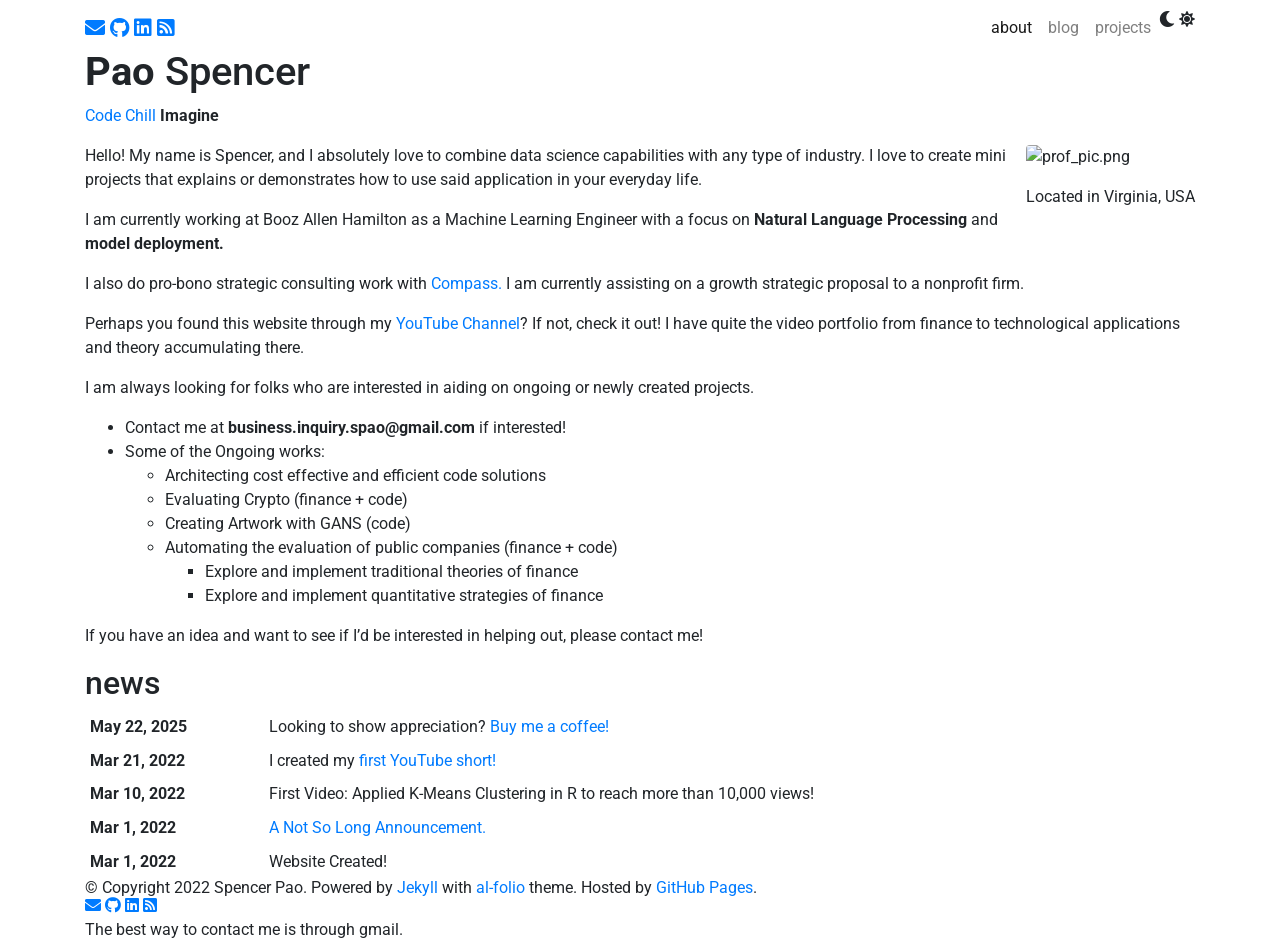
==== index.html @ 9c490099 "Update index.html" ====
<!DOCTYPE html>
<html lang="en">

  <!-- Head -->
  <head>    <!-- Metadata, OpenGraph and Schema.org -->
    

    <!-- Standard metadata -->
    <meta charset="utf-8">
    <meta name="viewport" content="width=device-width, initial-scale=1, shrink-to-fit=no">
    <meta http-equiv="X-UA-Compatible" content="IE=edge">
    <title>Spencer Pao</title>
    <meta name="author" content="Spencer Pao" />
    <meta name="description" content="A simple, whitespace theme for academics. Based on [*folio](https://github.com/bogoli/-folio) design.
" />
    <meta name="keywords" content="jekyll, jekyll-theme, academic-website, portfolio-website" />


    <!-- Bootstrap & MDB -->
    <link href="https://cdn.jsdelivr.net/npm/bootstrap@4.6.1/dist/css/bootstrap.min.css" rel="stylesheet" integrity="sha256-DF7Zhf293AJxJNTmh5zhoYYIMs2oXitRfBjY+9L//AY=" crossorigin="anonymous">
    <link rel="stylesheet" href="https://cdn.jsdelivr.net/npm/mdbootstrap@4.20.0/css/mdb.min.css" integrity="sha256-jpjYvU3G3N6nrrBwXJoVEYI/0zw8htfFnhT9ljN3JJw=" crossorigin="anonymous" />

    <!-- Fonts & Icons -->
    <link rel="stylesheet" href="https://cdn.jsdelivr.net/npm/@fortawesome/fontawesome-free@5.15.4/css/all.min.css" integrity="sha256-mUZM63G8m73Mcidfrv5E+Y61y7a12O5mW4ezU3bxqW4=" crossorigin="anonymous">
    <link rel="stylesheet" href="https://cdn.jsdelivr.net/npm/academicons@1.9.1/css/academicons.min.css" integrity="sha256-i1+4qU2G2860dGGIOJscdC30s9beBXjFfzjWLjBRsBg=" crossorigin="anonymous">
    <link rel="stylesheet" type="text/css" href="https://fonts.googleapis.com/css?family=Roboto:300,400,500,700|Roboto+Slab:100,300,400,500,700|Material+Icons">

    <!-- Code Syntax Highlighting -->
    <link rel="stylesheet" href="https://cdn.jsdelivr.net/gh/jwarby/jekyll-pygments-themes@master/github.css" media="none" id="highlight_theme_light" />

    <!-- Styles -->
    
    <link rel="shortcut icon" href="data:image/svg+xml,<svg xmlns=%22http://www.w3.org/2000/svg%22 viewBox=%220 0 100 100%22><text y=%22.9em%22 font-size=%2290%22>⚛️</text></svg>">
    
    <link rel="stylesheet" href="/assets/css/main.css">
    <link rel="canonical" href="https://spencerpao.github.io/">
    
    <!-- Dark Mode -->
    
    <link rel="stylesheet" href="https://cdn.jsdelivr.net/gh/jwarby/jekyll-pygments-themes@master/native.css" media="none" id="highlight_theme_dark" />

    <script src="/assets/js/theme.js"></script>
    <script src="/assets/js/dark_mode.js"></script>
    

  </head>

  <!-- Body -->
  <body class="fixed-top-nav ">

    <!-- Header -->
    <header>

      <!-- Nav Bar -->
      <nav id="navbar" class="navbar navbar-light navbar-expand-sm fixed-top">
        <div class="container">
          <!-- Social Icons -->
          <div class="navbar-brand social">
            <a href="mailto:%62%75%73%69%6E%65%73%73.%69%6E%71%75%69%72%79.%73%70%61%6F@%67%6D%61%69%6C.%63%6F%6D" title="email"><i class="fas fa-envelope"></i></a>
            <a href="https://github.com/SpencerPao" title="GitHub" target="_blank" rel="noopener noreferrer"><i class="fab fa-github"></i></a>
            <a href="https://www.linkedin.com/in/spencerpao" title="LinkedIn" target="_blank" rel="noopener noreferrer"><i class="fab fa-linkedin"></i></a>
            <a href="https://spencerpao.github.io/feed.xml" title="RSS Feed"><i class="fas fa-rss-square"></i></a>
            
          </div>
          
          <!-- Navbar Toggle -->
          <button class="navbar-toggler collapsed ml-auto" type="button" data-toggle="collapse" data-target="#navbarNav" aria-controls="navbarNav" aria-expanded="false" aria-label="Toggle navigation">
            <span class="sr-only">Toggle navigation</span>
            <span class="icon-bar top-bar"></span>
            <span class="icon-bar middle-bar"></span>
            <span class="icon-bar bottom-bar"></span>
          </button>

          <div class="collapse navbar-collapse text-right" id="navbarNav">
            <ul class="navbar-nav ml-auto flex-nowrap">

              <!-- About -->
              <li class="nav-item active">
                <a class="nav-link" href="/">about<span class="sr-only">(current)</span></a>
              </li>
              
              <!-- Blog -->
              <li class="nav-item ">
                <a class="nav-link" href="/blog/">blog</a>
              </li>

              <!-- Other pages -->
              <li class="nav-item ">
                <a class="nav-link" href="/projects/">projects</a>
              </li>

              <!-- Toogle theme mode -->
              <div class="toggle-container">
                <a id="light-toggle">
                  <i class="fas fa-moon"></i>
                  <i class="fas fa-sun"></i>
                </a>
              </div>
            </ul>
          </div>
        </div>
      </nav>
    </header>

    <!-- Content -->
    <div class="container mt-5">
      <!-- about.html -->
      <div class="post">
        <header class="post-header">
          <h1 class="post-title">
           <span class="font-weight-bold">Pao</span> Spencer
          </h1>
          <p class="desc"><a href="https://github.com/SpencerPao" target="_blank" rel="noopener noreferrer">Code</a> <a href="https://www.youtube.com/c/SpencerPaoHere" target="_blank" rel="noopener noreferrer">Chill</a> <b> Imagine </b></p>
        </header>

        <article>
          <div class="profile float-right">
<figure>

  <picture>
    <!-- <source media="(max-width: 480px)" srcset="/assets/img/prof_pic-480.webp" />
    <source media="(max-width: 800px)" srcset="/assets/img/prof_pic-800.webp" />
    <source media="(max-width: 1400px)" srcset="/assets/img/prof_pic-1400.webp" />
    -->

    <!-- Fallback to the original file -->
    <img class="img-fluid z-dept-1 rounded" src="/assets/img/prof_pic.png" alt="prof_pic.png">

  </picture>

</figure>

            <div class="address">
              <p>Located in Virginia, USA</p>

            </div>
          </div>

          <div class="clearfix">
            <p>Hello! My name is Spencer, and I absolutely love to combine data science capabilities with any type of industry. I love to create mini projects that explains or demonstrates how to use said application in your everyday life.</p>

<p>I am currently working at Booz Allen Hamilton as a Machine Learning Engineer with a focus on <b>Natural Language Processing </b> and <b>model deployment.</b></p>

<p>I also do pro-bono strategic consulting work with <a href="https://compassprobono.org/" target="_blank" rel="noopener noreferrer">Compass.</a> I am currently assisting on a growth strategic proposal to a nonprofit firm.</p>

<p>Perhaps you found this website through my <a href="https://www.youtube.com/c/SpencerPaoHere/" target="_blank" rel="noopener noreferrer">YouTube Channel</a>? If not, check it out! I have quite the video portfolio from finance to technological applications and theory accumulating there.</p>

<p>I am always looking for folks who are interested in aiding on ongoing or newly created projects.</p>
<ul>
  <li>Contact me at <b>business.inquiry.spao@gmail.com</b> if interested!</li>
  <li>Some of the Ongoing works:
    <ul>
      <li>Architecting cost effective and efficient code solutions</li>
      <li>Evaluating Crypto (finance + code)</li>
      <li>Creating Artwork with GANS (code)</li>
      <li>Automating the evaluation of public companies (finance + code)
        <ul>
          <li>Explore and implement traditional theories of finance</li>
          <li>Explore and implement quantitative strategies of finance</li>
        </ul>
      </li>
    </ul>
  </li>
</ul>

<p>If you have an idea and want to see if I’d be interested in helping out, please contact me!</p>

          </div>

          <!-- News -->          
          <div class="news">
            <h2>news</h2>
            <div class="table-responsive">
              <table class="table table-sm table-borderless"> 
                <tr>
                  <th scope="row">May 22, 2025</th>
                  <td>
                    Looking to show appreciation? <a href="https://ko-fi.com/spencerpao" target="_blank" rel="noopener noreferrer">Buy me a coffee!</a>
 
                  </td>
                </tr> 
                <tr>
                  <th scope="row">Mar 21, 2022</th>
                  <td>
                    I created my <a href="https://youtu.be/-UJJm_VMSdU" target="_blank" rel="noopener noreferrer">first YouTube short!</a>
 
                  </td>
                </tr> 
                <tr>
                  <th scope="row">Mar 10, 2022</th>
                  <td>
                    First Video: Applied K-Means Clustering in R to reach more than 10,000 views!
 
                  </td>
                </tr> 
                <tr>
                  <th scope="row">Mar 1, 2022</th>
                  <td>
                    <a class="news-title" href="/news/announcement_2/">A Not So Long Announcement.</a> 
                  </td>
                </tr> 
                <tr>
                  <th scope="row">Mar 1, 2022</th>
                  <td>
                    Website Created!
 
                  </td>
                </tr> 
              </table>
            </div> 
          </div>

          
          <!-- Social -->
          <div class="social">
            <div class="contact-icons">
            <a href="mailto:%62%75%73%69%6E%65%73%73.%69%6E%71%75%69%72%79.%73%70%61%6F@%67%6D%61%69%6C.%63%6F%6D" title="email"><i class="fas fa-envelope"></i></a>
            <a href="https://github.com/SpencerPao" title="GitHub" target="_blank" rel="noopener noreferrer"><i class="fab fa-github"></i></a>
            <a href="https://www.linkedin.com/in/spencerpao" title="LinkedIn" target="_blank" rel="noopener noreferrer"><i class="fab fa-linkedin"></i></a>
            <a href="https://spencerpao.github.io/feed.xml" title="RSS Feed"><i class="fas fa-rss-square"></i></a>
            
            </div>

            <div class="contact-note">
              The best way to contact me is through gmail.

            </div>
            
          </div>
        </article>

</div>

    </div>

    <!-- Footer -->    
    <footer class="fixed-bottom">
      <div class="container mt-0">
        © Copyright 2022 Spencer  Pao. Powered by <a href="https://jekyllrb.com/" target="_blank" rel="noopener noreferrer">Jekyll</a> with <a href="https://github.com/alshedivat/al-folio" target="_blank" rel="noopener noreferrer">al-folio</a> theme. Hosted by <a href="https://pages.github.com/" target="_blank" rel="noopener noreferrer">GitHub Pages</a>.

      </div>
    </footer>

    <!-- JavaScripts -->
    <!-- jQuery -->
  <script src="https://cdn.jsdelivr.net/npm/jquery@3.6.0/dist/jquery.min.js" integrity="sha256-/xUj+3OJU5yExlq6GSYGSHk7tPXikynS7ogEvDej/m4=" crossorigin="anonymous"></script>

    <!-- Bootsrap & MDB scripts -->
  <script src="https://cdn.jsdelivr.net/npm/@popperjs/core@2.11.2/dist/umd/popper.min.js" integrity="sha256-l/1pMF/+J4TThfgARS6KwWrk/egwuVvhRzfLAMQ6Ds4=" crossorigin="anonymous"></script>
  <script src="https://cdn.jsdelivr.net/npm/bootstrap@4.6.1/dist/js/bootstrap.min.js" integrity="sha256-SyTu6CwrfOhaznYZPoolVw2rxoY7lKYKQvqbtqN93HI=" crossorigin="anonymous"></script>
  <script src="https://cdn.jsdelivr.net/npm/mdbootstrap@4.20.0/js/mdb.min.js" integrity="sha256-NdbiivsvWt7VYCt6hYNT3h/th9vSTL4EDWeGs5SN3DA=" crossorigin="anonymous"></script>

    <!-- Masonry & imagesLoaded -->
  <script defer src="https://cdn.jsdelivr.net/npm/masonry-layout@4.2.2/dist/masonry.pkgd.min.js" integrity="sha256-Nn1q/fx0H7SNLZMQ5Hw5JLaTRZp0yILA/FRexe19VdI=" crossorigin="anonymous"></script>
  <script defer src="https://cdn.jsdelivr.net/npm/imagesloaded@4/imagesloaded.pkgd.min.js"></script>
  <script defer src="/assets/js/masonry.js" type="text/javascript"></script>
    
  <!-- Medium Zoom JS -->
  <script src="https://cdn.jsdelivr.net/npm/medium-zoom@1.0.6/dist/medium-zoom.min.js" integrity="sha256-EdPgYcPk/IIrw7FYeuJQexva49pVRZNmt3LculEr7zM=" crossorigin="anonymous"></script>
  <script src="/assets/js/zoom.js"></script><!-- Load Common JS -->
  <script src="/assets/js/common.js"></script>

    <!-- MathJax -->
  <script type="text/javascript">
    window.MathJax = {
      tex: {
        tags: 'ams'
      }
    };
  </script>
  <script defer type="text/javascript" id="MathJax-script" src="https://cdn.jsdelivr.net/npm/mathjax@3.2.0/es5/tex-mml-chtml.js"></script>
  <script defer src="https://polyfill.io/v3/polyfill.min.js?features=es6"></script>

    
  </body>
</html>
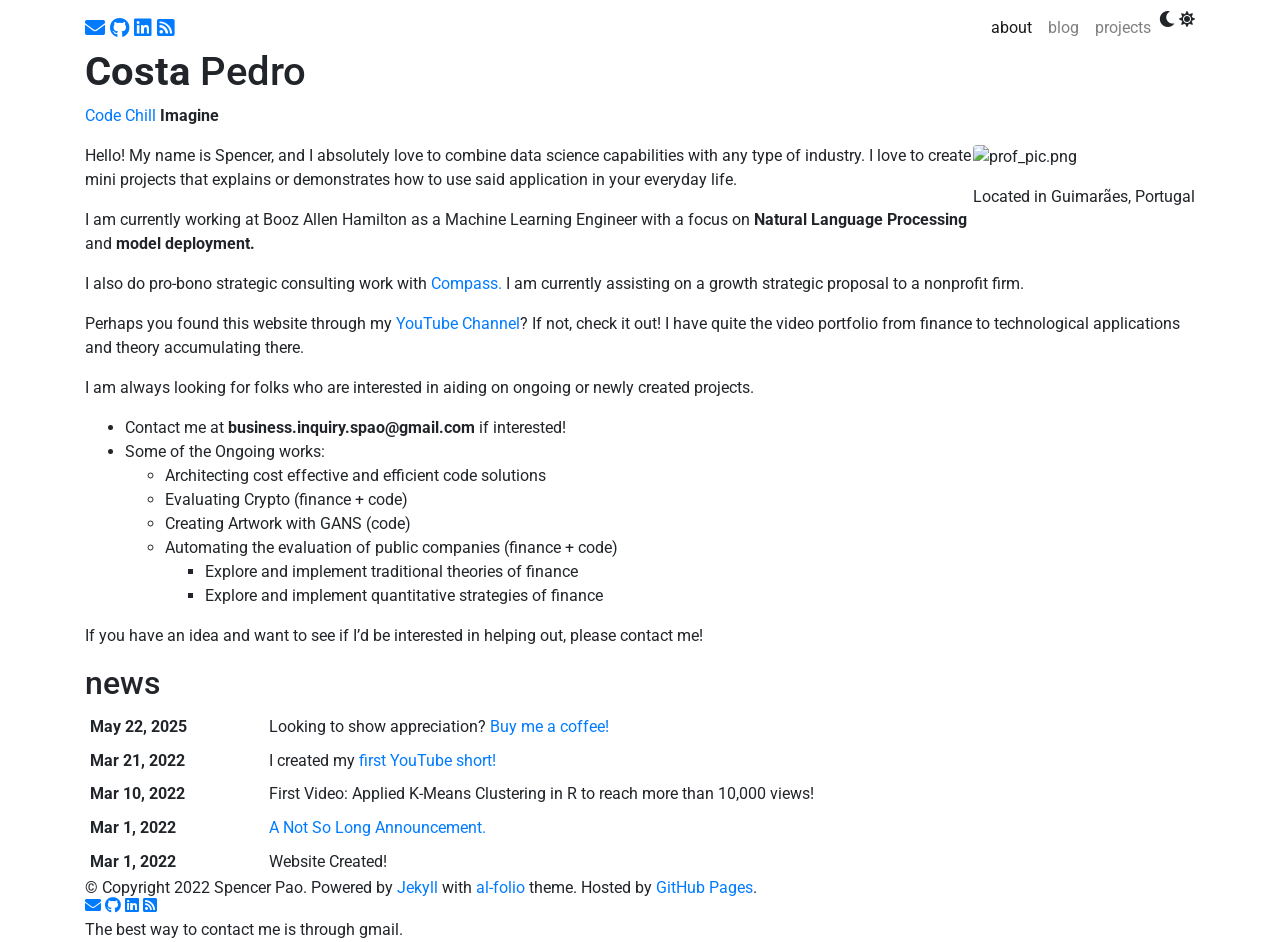
==== commit 6117d09d: "Update index.html" ====
--- a/index.html
+++ b/index.html
@@ -9,7 +9,7 @@
     <meta charset="utf-8">
     <meta name="viewport" content="width=device-width, initial-scale=1, shrink-to-fit=no">
     <meta http-equiv="X-UA-Compatible" content="IE=edge">
-    <title>Spencer Pao</title>
+    <title>Pedro Costa</title>
     <meta name="author" content="Spencer Pao" />
     <meta name="description" content="A simple, whitespace theme for academics. Based on [*folio](https://github.com/bogoli/-folio) design.
 " />
@@ -108,7 +108,7 @@
       <div class="post">
         <header class="post-header">
           <h1 class="post-title">
-           <span class="font-weight-bold">Pao</span> Spencer
+           <span class="font-weight-bold">Costa</span> Pedro
           </h1>
           <p class="desc"><a href="https://github.com/SpencerPao" target="_blank" rel="noopener noreferrer">Code</a> <a href="https://www.youtube.com/c/SpencerPaoHere" target="_blank" rel="noopener noreferrer">Chill</a> <b> Imagine </b></p>
         </header>
@@ -131,7 +131,7 @@
 </figure>
 
             <div class="address">
-              <p>Located in Virginia, USA</p>
+              <p>Located in Guimarães, Portugal</p>
 
             </div>
           </div>
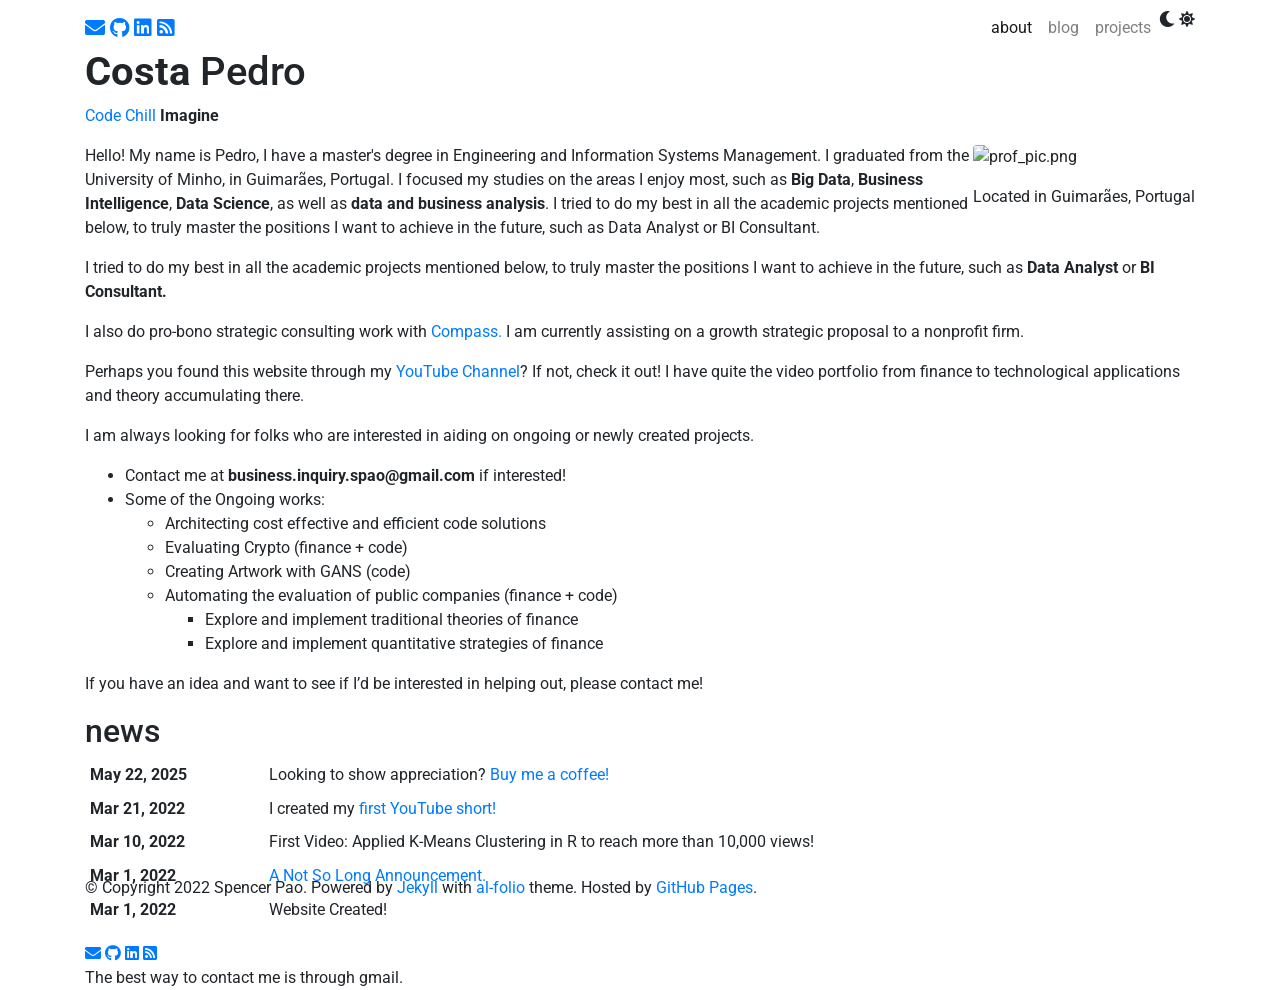
==== commit bee7c739: "Update index.html" ====
--- a/index.html
+++ b/index.html
@@ -81,7 +81,7 @@
               
               <!-- Blog -->
               <li class="nav-item ">
-                <a class="nav-link" href="/blog/">blog</a>
+                <a class="nav-link" href="/Portefolio.github.io/blog/">blog</a>
               </li>
 
               <!-- Other pages -->
@@ -110,7 +110,7 @@
           <h1 class="post-title">
            <span class="font-weight-bold">Costa</span> Pedro
           </h1>
-          <p class="desc"><a href="https://github.com/SpencerPao" target="_blank" rel="noopener noreferrer">Code</a> <a href="https://www.youtube.com/c/SpencerPaoHere" target="_blank" rel="noopener noreferrer">Chill</a> <b> Imagine </b></p>
+          <p class="desc"><a href="https://github.com/pmcosta87" target="_blank" rel="noopener noreferrer">Code</a> <a href="https://www.youtube.com/c/SpencerPaoHere" target="_blank" rel="noopener noreferrer">Chill</a> <b> Imagine </b></p>
         </header>
 
         <article>
@@ -137,9 +137,9 @@
           </div>
 
           <div class="clearfix">
-            <p>Hello! My name is Spencer, and I absolutely love to combine data science capabilities with any type of industry. I love to create mini projects that explains or demonstrates how to use said application in your everyday life.</p>
-
-<p>I am currently working at Booz Allen Hamilton as a Machine Learning Engineer with a focus on <b>Natural Language Processing </b> and <b>model deployment.</b></p>
+            <p>Hello! My name is Pedro, I have a master's degree in Engineering and Information Systems Management. I graduated from the University of Minho, in Guimarães, Portugal. I focused my studies on the areas I enjoy most, such as <b>Big Data</b>, <b>Business Intelligence</b>, <b>Data Science</b>, as well as <b>data and business analysis</b>. I tried to do my best in all the academic projects mentioned below, to truly master the positions I want to achieve in the future, such as Data Analyst or BI Consultant.</p>
+
+<p>I tried to do my best in all the academic projects mentioned below, to truly master the positions I want to achieve in the future, such as <b>Data Analyst </b>or <b>BI Consultant.</b></p>
 
 <p>I also do pro-bono strategic consulting work with <a href="https://compassprobono.org/" target="_blank" rel="noopener noreferrer">Compass.</a> I am currently assisting on a growth strategic proposal to a nonprofit firm.</p>
 
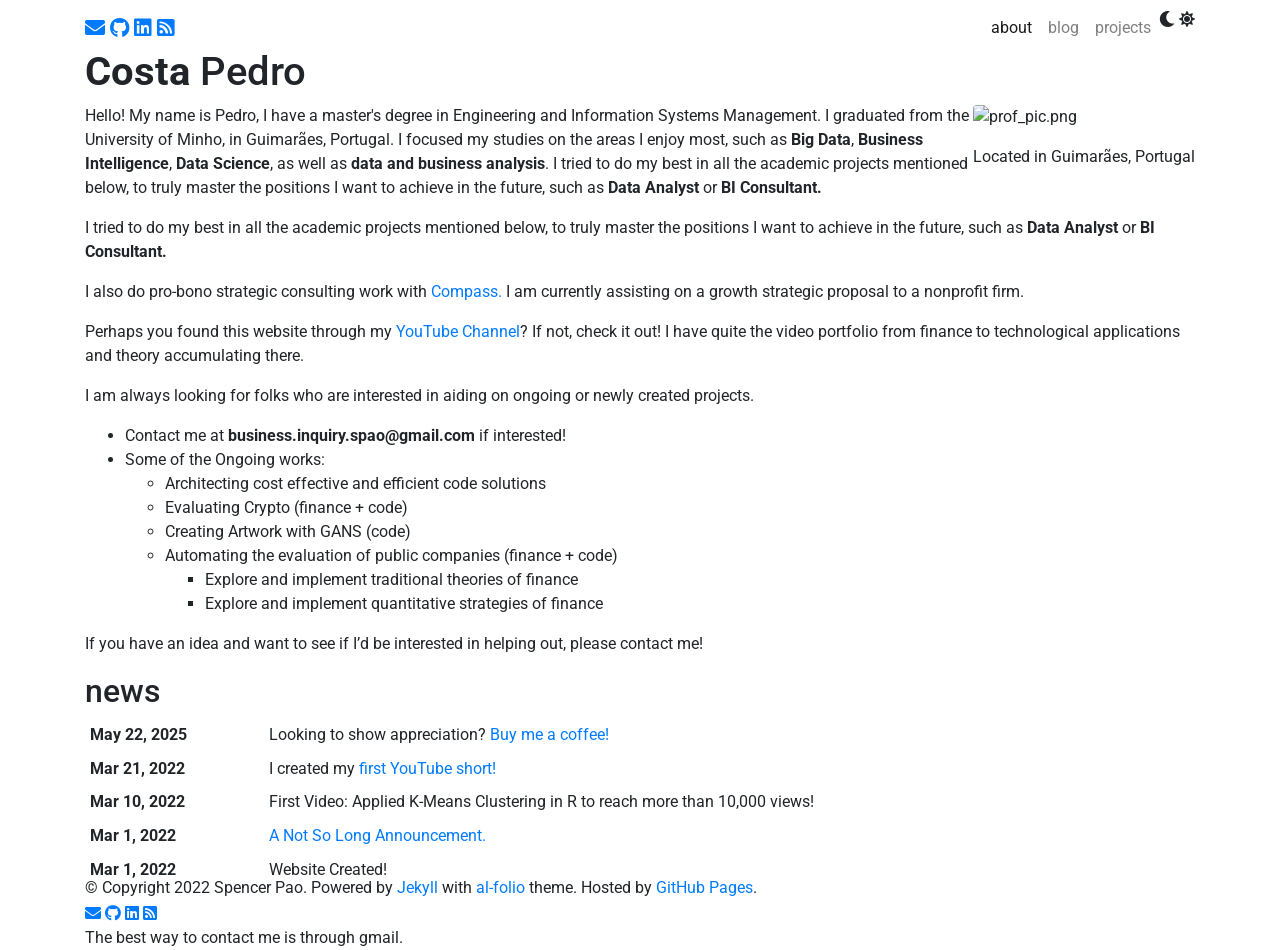
==== commit 4d7f4358: "Update index.html" ====
--- a/index.html
+++ b/index.html
@@ -86,7 +86,7 @@
 
               <!-- Other pages -->
               <li class="nav-item ">
-                <a class="nav-link" href="/projects/">projects</a>
+                <a class="nav-link" href="/Portefolio.github.io/projects/">projects</a>
               </li>
 
               <!-- Toogle theme mode -->
@@ -110,7 +110,6 @@
           <h1 class="post-title">
            <span class="font-weight-bold">Costa</span> Pedro
           </h1>
-          <p class="desc"><a href="https://github.com/pmcosta87" target="_blank" rel="noopener noreferrer">Code</a> <a href="https://www.youtube.com/c/SpencerPaoHere" target="_blank" rel="noopener noreferrer">Chill</a> <b> Imagine </b></p>
         </header>
 
         <article>
@@ -137,7 +136,7 @@
           </div>
 
           <div class="clearfix">
-            <p>Hello! My name is Pedro, I have a master's degree in Engineering and Information Systems Management. I graduated from the University of Minho, in Guimarães, Portugal. I focused my studies on the areas I enjoy most, such as <b>Big Data</b>, <b>Business Intelligence</b>, <b>Data Science</b>, as well as <b>data and business analysis</b>. I tried to do my best in all the academic projects mentioned below, to truly master the positions I want to achieve in the future, such as Data Analyst or BI Consultant.</p>
+            <p>Hello! My name is Pedro, I have a master's degree in Engineering and Information Systems Management. I graduated from the University of Minho, in Guimarães, Portugal. I focused my studies on the areas I enjoy most, such as <b>Big Data</b>, <b>Business Intelligence</b>, <b>Data Science</b>, as well as <b>data and business analysis</b>. I tried to do my best in all the academic projects mentioned below, to truly master the positions I want to achieve in the future, such as <b>Data Analyst </b>or <b>BI Consultant.</b></p>
 
 <p>I tried to do my best in all the academic projects mentioned below, to truly master the positions I want to achieve in the future, such as <b>Data Analyst </b>or <b>BI Consultant.</b></p>
 
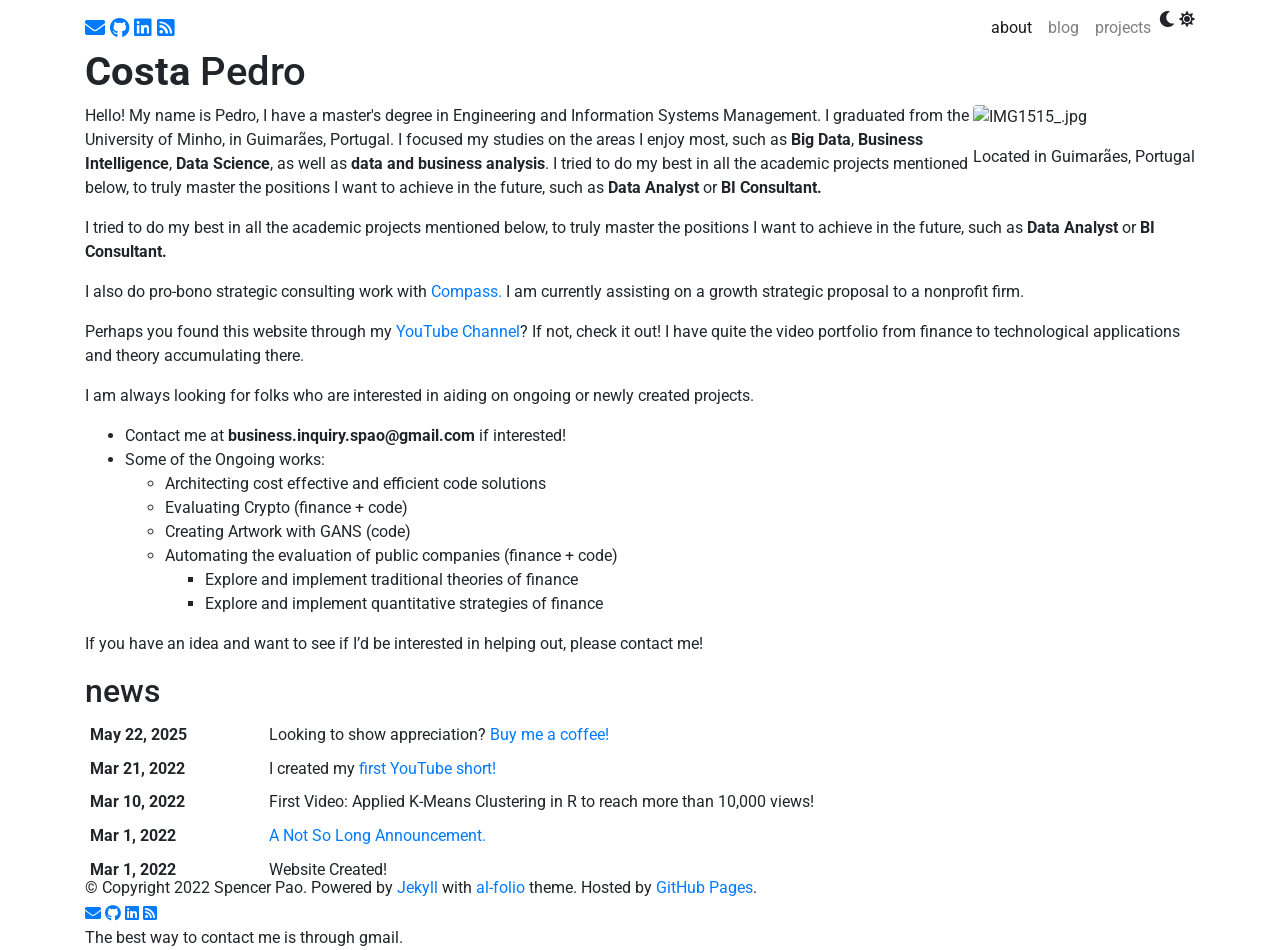
==== commit 84e31cab: "Update index.html" ====
--- a/index.html
+++ b/index.html
@@ -117,13 +117,13 @@
 <figure>
 
   <picture>
-    <!-- <source media="(max-width: 480px)" srcset="/assets/img/prof_pic-480.webp" />
-    <source media="(max-width: 800px)" srcset="/assets/img/prof_pic-800.webp" />
-    <source media="(max-width: 1400px)" srcset="/assets/img/prof_pic-1400.webp" />
+    <!-- <source media="(max-width: 480px)" srcset="/assets/img/IMG1515_-480.webp" />
+    <source media="(max-width: 800px)" srcset="/assets/img/IMG1515_-800.webp" />
+    <source media="(max-width: 1400px)" srcset="/assets/img/IMG1515_-1400.webp" />
     -->
 
     <!-- Fallback to the original file -->
-    <img class="img-fluid z-dept-1 rounded" src="/assets/img/prof_pic.png" alt="prof_pic.png">
+    <img class="img-fluid z-dept-1 rounded" src="/assets/img/IMG1515_.jpg" alt="IMG1515_.jpg">
 
   </picture>
 
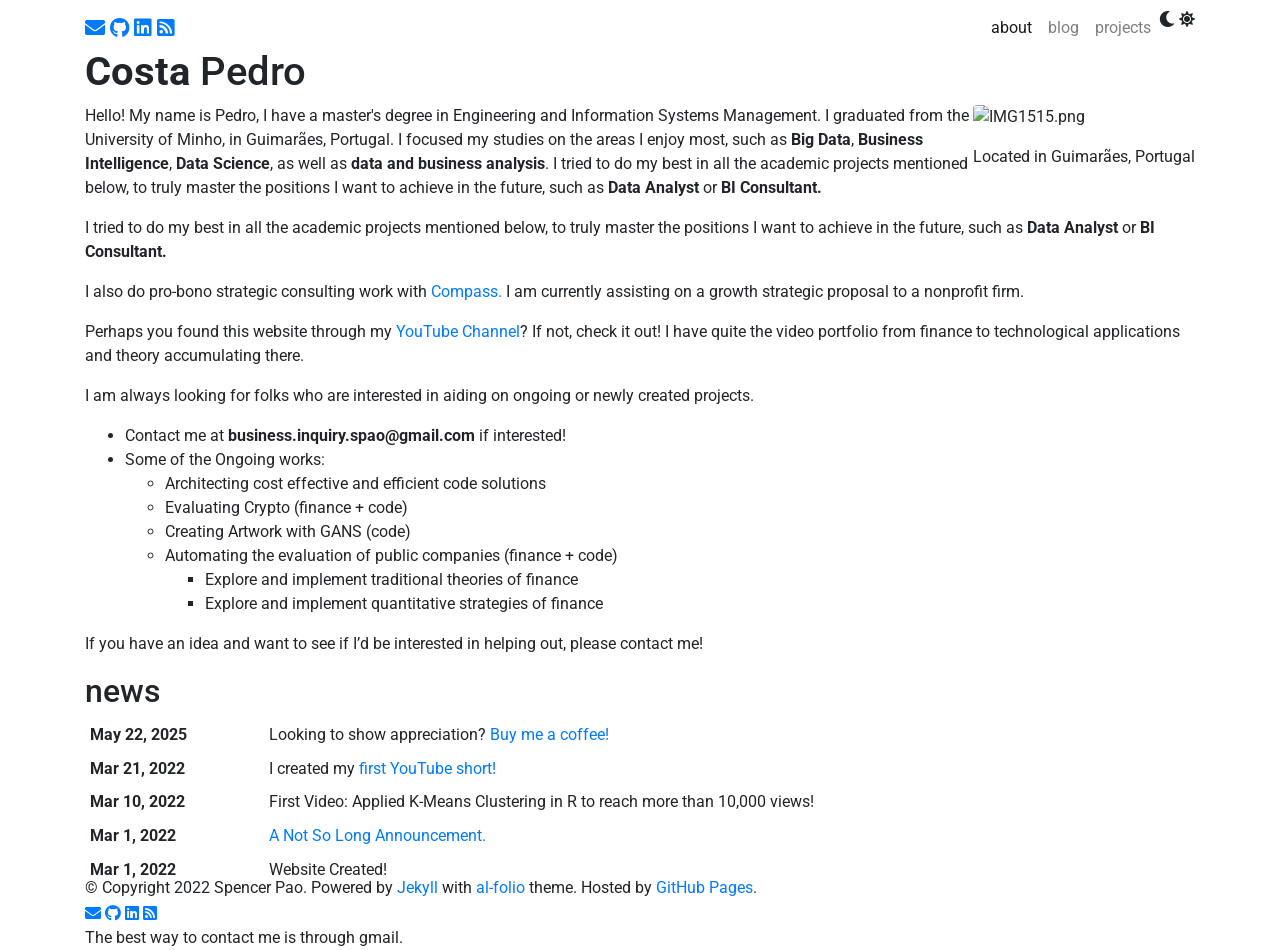
==== commit 801a2022: "Update index.html" ====
--- a/index.html
+++ b/index.html
@@ -117,13 +117,13 @@
 <figure>
 
   <picture>
-    <!-- <source media="(max-width: 480px)" srcset="/assets/img/IMG1515_-480.webp" />
-    <source media="(max-width: 800px)" srcset="/assets/img/IMG1515_-800.webp" />
-    <source media="(max-width: 1400px)" srcset="/assets/img/IMG1515_-1400.webp" />
+    <!-- <source media="(max-width: 480px)" srcset="/assets/img/IMG1515-480.webp" />
+    <source media="(max-width: 800px)" srcset="/assets/img/IMG1515-800.webp" />
+    <source media="(max-width: 1400px)" srcset="/assets/img/IMG1515-1400.webp" />
     -->
 
     <!-- Fallback to the original file -->
-    <img class="img-fluid z-dept-1 rounded" src="/assets/img/IMG1515_.jpg" alt="IMG1515_.jpg">
+    <img class="img-fluid z-dept-1 rounded" src="/assets/img/IMG1515.png" alt="IMG1515.png">
 
   </picture>
 
